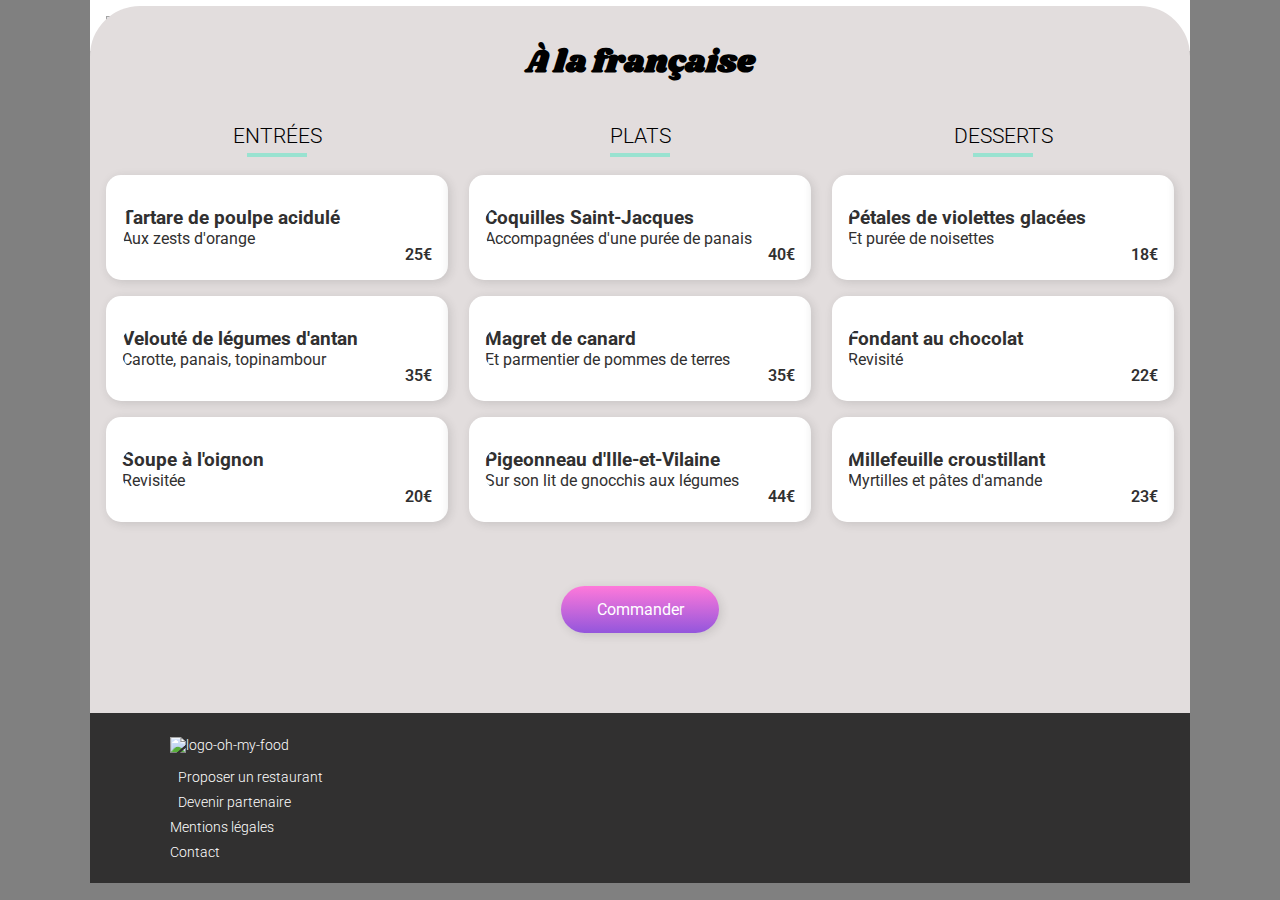
==== a-la-française.html @ e8783a26 "V 1 Version quasi-finale : 2 bugs à régler : les textes mangés des vignettes des plats sur la gauche" ====
<!DOCTYPE html>
<html lang="fr">
<head>
    <meta charset="UTF-8">
    <meta name="viewport" content="width=device-width, initial-scale=1.0">
    <title>À la française</title>
    <link rel="stylesheet" href="style.css">
    <script src="https://kit.fontawesome.com/1059b1d5ec.js" crossorigin="anonymous"></script>
    <link href="https://kit-free.fontawesome.com/releases/latest/css/free-v4-shims.min.css" media="all" rel="stylesheet">
    <link href="https://kit-free.fontawesome.com/releases/latest/css/free-v4-font-face.min.css" media="all" rel="stylesheet">
    <link href="https://kit-free.fontawesome.com/releases/latest/css/free.min.css" media="all" rel="stylesheet">
</head>
<body>

    <div class="page">


        <!-- Section header -->

        <header>

            <div class="fleche-section">
                <a href="index.html"><i class="fas fa-arrow-left"></i></a>
            </div>

            <img src="images/logo/ohmyfood@2x.svg" alt="logo-oh-my-food">


        </header>


        <!-- Section image -->

        <figure>

            <img src="images/restaurants/toa-heftiba-DQKerTsQwi0-unsplash.jpg" alt="à-la-française">

        </figure>



        <!-- Section corps de page -->


        <section class="corps-de-page">


            <div class="titre">

                <h1>À la française</h1>
                
                <a href="">
                    <i class="far fa-heart"></i>
                    <i class="fas fa-heart"></i>
                </a>
                
            </div>


            
            <div class="plats">
                
                <!-- Section concernant les entrées -->

                <article>
    
                    <h2>Entrées</h2>
    
                    <div class="liste-plats">

                        <a href="">
                            
                            <div>
                                <div class="description-plat">
            
                                    <h3>Tartare de poulpe acidulé</h3>
                                    <p>Aux zests d'orange</p>
            
                                </div>
            
                                <span>25€</span>
                                <div class="validateur">
                                    <i class="fas fa-check"></i>
                                </div>

                            </div>
        
                        </a>
                        
                        <a href="">
        
                            <div>
                                <div class="description-plat">
            
                                    <h3>Velouté de légumes d'antan</h3>
                                    <p>Carotte, panais, topinambour</p>
            
                                </div>
            
                                <span>35€</span>
                                <div class="validateur">
                                    <i class="fas fa-check"></i>
                                </div>

            
                            </div>
        
                        </a>
        
                        <a href="">
        
                            <div>
                                <div class="description-plat">
            
                                    <h3>Soupe à l'oignon</h3>
                                    <p>Revisitée</p>
            
                                </div>
            
                                <span>20€</span>
                                <div class="validateur">
                                    <i class="fas fa-check"></i>
                                </div>

                            </div>
        
                        </a>

                    </div>
        
        
        
    
    
                </article>
    
    
                <!-- Section concernant les plats -->
    
                <article>
    
                    <h2>Plats</h2>
        
                    <div class="liste-plats">

                        <a href="">
        
                            <div>
                                <div class="description-plat">
            
                                    <h3>Coquilles Saint-Jacques</h3>
                                    <p>Accompagnées d'une purée de panais</p>
            
                                </div>
            
                                <span>40€</span>
                                <div class="validateur">
                                    <i class="fas fa-check"></i>
                                </div>

                            </div>
        
                        </a>
        
                        <a href="">
        
                            <div>
                                <div class="description-plat">
            
                                    <h3>Magret de canard</h3>
                                    <p>Et parmentier de pommes de terres</p>
            
                                </div>
            
                                <span>35€</span>
                                <div class="validateur">
                                    <i class="fas fa-check"></i>
                                </div>

                            </div>
        
                        </a>
                        
                        <a href="">
        
                            <div>
                                <div class="description-plat">
            
                                    <h3>Pigeonneau d'Ille-et-Vilaine</h3>
                                    <p>Sur son lit de gnocchis aux légumes</p>
            
                                </div>
            
                                <span>44€</span>
                                <div class="validateur">
                                    <i class="fas fa-check"></i>
                                </div>

                            </div>
        
                        </a>

                    </div>
    
    
        
                </article>
    
    
                <!-- Section concernant les desserts -->
    
    
                <article>
    
                    <h2>Desserts</h2>
        
                    <div class="liste-plats">

                        <a href="">
        
                            <div>
                                <div class="description-plat">
            
                                    <h3>Pétales de violettes glacées</h3>
                                    <p>Et purée de noisettes</p>
            
                                </div>
            
                                <span>18€</span>
                                <div class="validateur">
                                    <i class="fas fa-check"></i>
                                </div>

                            </div>
        
                        </a>
        
                        <a href="">
        
                            <div>
                                <div class="description-plat">
            
                                    <h3>Fondant au chocolat</h3>
                                    <p>Revisité</p>
            
                                </div>
            
                                <span>22€</span>
                                <div class="validateur">
                                    <i class="fas fa-check"></i>
                                </div>

                            </div>
        
                        </a>
        
                        <a href="">
        
                            <div>
                                <div class="description-plat">
            
                                    <h3>Millefeuille croustillant</h3>
                                    <p>Myrtilles et pâtes d'amande</p>
            
                                </div>
            
                                <span>23€</span>
                                <div class="validateur">
                                    <i class="fas fa-check"></i>
                                </div>

                            </div>
        
                        </a>

                    </div>
    
        
    
    
                </article>

            </div>


            <a href="" class="bouton-cta">Commander</a>



        </section>


        
        <!-- Section footer -->

        <footer>
            <img src="images/logo/ohmyfood.png" alt="logo-oh-my-food" class="logo-footer">
            <ul>
                <li><a href=""><i class="fas fa-utensils"></i>Proposer un restaurant</a></li>
                <li><a href=""><i class="fas fa-hands-helping"></i>Devenir partenaire</a></li>
                <li><a href="">Mentions légales</a></li>
                <li><a href="mailto:mb.bruggisser@gmail.com">Contact</a></li>
            </ul>
        </footer>



    </div>






    
</body>
</html>
---- style.css ----
@import url("https://fonts.googleapis.com/css2?family=Roboto:wght@100;300;400;500;700&family=Shrikhand&display=swap");
.padding, .vignette, .accueil .fonctionnement ol li, .accueil .restaurants .liste-restaurants div .description-vignette, .accueil .restaurants .liste-restaurants .page .corps-de-page .plats article .liste-plats a div .description-plat, .page .corps-de-page .plats article .liste-plats a .accueil .restaurants .liste-restaurants div .description-plat, .page .corps-de-page .plats article .liste-plats a div, section, .page header, .page .corps-de-page {
  padding: 1rem;
}

.arrondis, .vignette, .accueil .fonctionnement ol li, .accueil .restaurants .liste-restaurants div .description-vignette, .accueil .restaurants .liste-restaurants .page .corps-de-page .plats article .liste-plats a div .description-plat, .page .corps-de-page .plats article .liste-plats a .accueil .restaurants .liste-restaurants div .description-plat, .page .corps-de-page .plats article .liste-plats a div {
  border-radius: 15px;
}

.ombre, .bouton-cta, .nouveau-bouton, .vignette, .accueil .fonctionnement ol li, .accueil .restaurants .liste-restaurants div .description-vignette, .accueil .restaurants .liste-restaurants .page .corps-de-page .plats article .liste-plats a div .description-plat, .page .corps-de-page .plats article .liste-plats a .accueil .restaurants .liste-restaurants div .description-plat, .page .corps-de-page .plats article .liste-plats a div, .loading-spinner .cercle {
  -webkit-box-shadow: 2px 2px 10px rgba(50, 50, 50, 0.15);
          box-shadow: 2px 2px 10px rgba(50, 50, 50, 0.15);
}

.shrikhand, h1 {
  font-family: 'Shrikhand', cursive;
}

.roboto, body, .accueil h1 {
  font-family: 'Roboto', sans-serif;
}

.alignerCentre, .bouton-cta, .accueil .localisation, .accueil .presentation, .accueil .fonctionnement ol li::before, .accueil .fonctionnement ol li i, .page header, .page .corps-de-page .plats article .liste-plats a div .validateur i {
  text-align: center;
}

.block, .bouton-cta, img, .accueil .presentation h1 span, .accueil .fonctionnement ol li::before, .page figure img, .page .corps-de-page .plats article h2::after, .page footer .logo-footer {
  display: block;
}

.cacher {
  display: none;
}

.relative, .vignette, .accueil .fonctionnement ol li, .accueil .restaurants .liste-restaurants div .description-vignette, .accueil .restaurants .liste-restaurants .page .corps-de-page .plats article .liste-plats a div .description-plat, .page .corps-de-page .plats article .liste-plats a .accueil .restaurants .liste-restaurants div .description-plat, .page .corps-de-page .plats article .liste-plats a div, .accueil .restaurants .liste-restaurants div, .page header, .page .corps-de-page, .page .corps-de-page .titre {
  position: relative;
}

.absolute, .nouveau-bouton, .fa-heart, .loading-spinner .cercle, .accueil .fonctionnement ol li::before, .accueil .fonctionnement ol li i, .page header .fleche-section, .page .corps-de-page .plats article .liste-plats a div span, .page .corps-de-page .plats article .liste-plats a div .validateur {
  position: absolute;
}

.animer, .bouton-cta, .fas.fa-heart, .accueil .fonctionnement ol li, .page .corps-de-page .plats article .liste-plats a div .description-plat, .page .corps-de-page .plats article .liste-plats a div span, .page .corps-de-page .plats article .liste-plats a div .validateur {
  -webkit-transition: 0.5s;
  transition: 0.5s;
}

h2 {
  font-weight: 300;
  font-size: 1.3rem;
}

.bouton-cta {
  padding: 0.9rem 1.8rem;
  max-width: 100px;
  margin: 3rem auto 4rem;
  background: -webkit-gradient(linear, left top, left bottom, from(#FF79DA), to(#9356DC));
  background: linear-gradient(#FF79DA, #9356DC);
  color: #FFF;
  border-radius: 50px;
}

.bouton-cta:hover {
  background: -webkit-gradient(linear, left top, left bottom, from(#E69AE0), to(#B274E1));
  background: linear-gradient(#E69AE0, #B274E1);
  -webkit-box-shadow: 2px 9px 19px 2px rgba(50, 50, 50, 0.35);
          box-shadow: 2px 9px 19px 2px rgba(50, 50, 50, 0.35);
}

.nouveau-bouton {
  z-index: 1;
  top: 1rem;
  right: 1rem;
  left: auto;
  padding: 0.5rem 1rem;
  background-color: #99E2D0;
  color: #088C6B;
  font-style: normal;
  font-weight: 600;
}

.vignette, .accueil .fonctionnement ol li, .accueil .restaurants .liste-restaurants div .description-vignette, .accueil .restaurants .liste-restaurants .page .corps-de-page .plats article .liste-plats a div .description-plat, .page .corps-de-page .plats article .liste-plats a .accueil .restaurants .liste-restaurants div .description-plat, .page .corps-de-page .plats article .liste-plats a div {
  background-color: #FFF;
  margin-bottom: 1rem;
  cursor: pointer;
}

.description-vignette, .page .corps-de-page .plats article .liste-plats a div .description-plat {
  -webkit-box-shadow: none;
          box-shadow: none;
  padding: 0;
  margin: 0;
}

.description-vignette h3, .page .corps-de-page .plats article .liste-plats a div .description-plat h3, .description-vignette p, .page .corps-de-page .plats article .liste-plats a div .description-plat p {
  margin: 0;
}

body {
  background-color: grey;
  margin: 0;
}

a {
  color: #313030;
  text-decoration: none;
}

ul {
  list-style: none;
  padding-left: 0;
}

img {
  max-width: 100%;
}

.fa-heart {
  font-size: 1.5rem;
}

.fas.fa-heart {
  color: #9356DC;
  opacity: 0;
}

.fas.fa-heart:hover {
  opacity: 1;
}

.wrapper, .page {
  width: 400px;
  margin: auto;
}

@media (min-width: 800px) {
  .wrapper, .page {
    width: 800px;
  }
}

@media (min-width: 1100px) {
  .wrapper, .page {
    width: 1100px;
  }
}

.loading-spinner {
  width: 100%;
  height: 100vh;
  background-color: white;
  position: fixed;
  z-index: -2;
  opacity: 0;
  -webkit-animation: fade-in 2s linear 1;
          animation: fade-in 2s linear 1;
}

.loading-spinner .cercle {
  top: 50%;
  left: 50%;
  -webkit-transform: translate(-50%, -50%) rotate(0deg);
          transform: translate(-50%, -50%) rotate(0deg);
  width: 150px;
  height: 150px;
  border: 15px solid #99E2D0;
  border-top: 15px solid #9356DC;
  border-radius: 100%;
  -webkit-animation: loading 1s linear 2;
          animation: loading 1s linear 2;
}

@-webkit-keyframes loading {
  100% {
    -webkit-transform: translate(-50%, -50%) rotate(360deg);
            transform: translate(-50%, -50%) rotate(360deg);
  }
}

@keyframes loading {
  100% {
    -webkit-transform: translate(-50%, -50%) rotate(360deg);
            transform: translate(-50%, -50%) rotate(360deg);
  }
}

@-webkit-keyframes fade-in {
  0%, 70% {
    opacity: 1;
    z-index: 2;
  }
  100% {
    opacity: 0;
    z-index: 2;
  }
}

@keyframes fade-in {
  0%, 70% {
    opacity: 1;
    z-index: 2;
  }
  100% {
    opacity: 0;
    z-index: 2;
  }
}

.accueil h2 {
  font-weight: 600;
}

.accueil .localisation {
  background-color: #bebebe;
  padding: 0.05rem;
}

.accueil .localisation p i {
  margin-right: 1rem;
}

.accueil .presentation {
  background-color: #e2dddd;
}

.accueil .presentation p {
  font-weight: 300;
  max-width: 300px;
  margin: auto;
}

.accueil .presentation .bouton-cta {
  max-width: 180px;
  margin: 2rem auto;
}

.accueil .fonctionnement {
  padding-left: 2rem;
  background-color: #FFF;
}

.accueil .fonctionnement ol {
  padding-left: 0;
}

.accueil .fonctionnement ol li {
  padding: 1.5rem;
  background-color: #e2dddd;
  list-style: none;
}

.accueil .fonctionnement ol li::before {
  padding: 0.3rem 0.6rem 0.2rem;
  font-size: 0.9rem;
  margin-left: -2.1rem;
  background-color: #9356DC;
  color: #FFF;
  border-radius: 100%;
}

.accueil .fonctionnement ol li::before:nth-of-type(1) {
  content: "1";
}

.accueil .fonctionnement ol li::before:nth-of-type(2) {
  content: "2";
}

.accueil .fonctionnement ol li::before:nth-of-type(3) {
  content: "3";
}

.accueil .fonctionnement ol li:nth-of-type(1)::before {
  content: "1";
}

.accueil .fonctionnement ol li:nth-of-type(2)::before {
  content: "2";
}

.accueil .fonctionnement ol li:nth-of-type(3)::before {
  content: "3";
}

.accueil .fonctionnement ol li i {
  width: 20px;
  left: 10%;
  top: 40%;
  color: #7B7B7B;
  font-size: 1.3rem;
}

.accueil .fonctionnement ol li h3 {
  padding-left: 75px;
  margin: 0;
  font-size: 1rem;
  font-weight: 500;
}

.accueil .fonctionnement ol li:hover {
  background-color: #9256dc33;
}

.accueil .fonctionnement ol li:hover i {
  color: #9356DC;
}

.accueil .restaurants {
  background-color: #e2dddd;
}

.accueil .restaurants .liste-restaurants div img {
  max-height: 200px;
  width: 100%;
  -o-object-fit: cover;
     object-fit: cover;
  border-top-left-radius: 15px;
  border-top-right-radius: 15px;
}

.accueil .restaurants .liste-restaurants div .vignette, .accueil .restaurants .liste-restaurants div .fonctionnement ol li, .accueil .fonctionnement ol .restaurants .liste-restaurants div li, .accueil .restaurants .liste-restaurants div .description-vignette, .accueil .restaurants .liste-restaurants .page .corps-de-page .plats article .liste-plats a div .description-plat, .page .corps-de-page .plats article .liste-plats a .accueil .restaurants .liste-restaurants div .description-plat, .accueil .restaurants .liste-restaurants div .page .corps-de-page .plats article .liste-plats a div, .page .corps-de-page .plats article .liste-plats a .accueil .restaurants .liste-restaurants div div {
  border-top-left-radius: 0;
  border-top-right-radius: 0;
}

.accueil .restaurants .liste-restaurants div .description-vignette .fa-heart, .accueil .restaurants .liste-restaurants .page .corps-de-page .plats article .liste-plats a div .description-plat .fa-heart, .page .corps-de-page .plats article .liste-plats a .accueil .restaurants .liste-restaurants div .description-plat .fa-heart {
  right: 1.5rem;
  top: 25%;
}

@media (min-width: 800px) {
  .accueil .localisation {
    padding: 2rem;
  }
  .accueil .localisation p {
    font-size: 1.2rem;
  }
  .accueil .fonctionnement ol li h3 {
    padding-left: 0;
    text-align: center;
  }
  .accueil .fonctionnement ol li i {
    left: 30%;
  }
  .accueil .restaurants .liste-restaurants {
    display: -webkit-box;
    display: -ms-flexbox;
    display: flex;
    -ms-flex-wrap: wrap;
        flex-wrap: wrap;
    -webkit-box-pack: center;
        -ms-flex-pack: center;
            justify-content: center;
  }
  .accueil .restaurants .liste-restaurants .restaurant-item {
    width: 45%;
    margin: 0.5rem 1rem;
  }
  .accueil .restaurants .liste-restaurants .restaurant-item .description-vignette, .accueil .restaurants .liste-restaurants .restaurant-item .page .corps-de-page .plats article .liste-plats a div .description-plat, .page .corps-de-page .plats article .liste-plats a div .accueil .restaurants .liste-restaurants .restaurant-item .description-plat {
    padding: 2rem;
  }
}

@media (min-width: 1100px) {
  .accueil .fonctionnement ol li h3 {
    padding-left: 0;
    text-align: center;
  }
  .accueil .fonctionnement ol li i {
    left: 35%;
  }
  .accueil .restaurants .liste-restaurants .restaurants-item .description-vignette, .accueil .restaurants .liste-restaurants .restaurants-item .page .corps-de-page .plats article .liste-plats a div .description-plat, .page .corps-de-page .plats article .liste-plats a div .accueil .restaurants .liste-restaurants .restaurants-item .description-plat {
    width: 408px;
  }
}

.page header {
  background-color: #FFF;
}

.page header img {
  margin: auto;
}

.page header .fleche-section {
  top: 50%;
  -webkit-transform: translateY(-50%);
          transform: translateY(-50%);
}

.page header .fleche-section i {
  width: 25px;
}

.page figure {
  margin: 0;
}

.page figure img {
  width: 100%;
  max-height: 300px;
  -o-object-fit: cover;
     object-fit: cover;
}

@media (min-width: 800px) {
  .page figure img {
    max-height: 400px;
  }
}

.page .corps-de-page {
  padding-top: 0.7rem;
  z-index: 1;
  margin-top: -4rem;
  background-color: #e2dddd;
  border-top-left-radius: 50px;
  border-top-right-radius: 50px;
}

.page .corps-de-page .titre h1 {
  font-size: 2rem;
}

.page .corps-de-page .titre a .fa-heart {
  width: 20px;
  height: 20px;
  top: 0.7rem;
  right: 1.5rem;
  font-size: 1.5rem;
}

.page .corps-de-page .plats article {
  -webkit-animation: apparition-article ease 1;
          animation: apparition-article ease 1;
}

.page .corps-de-page .plats article:nth-child(1) {
  -webkit-animation-duration: 0.8s;
          animation-duration: 0.8s;
}

.page .corps-de-page .plats article:nth-child(2) {
  -webkit-animation-duration: 1.3s;
          animation-duration: 1.3s;
}

.page .corps-de-page .plats article:nth-child(3) {
  -webkit-animation-duration: 1.8s;
          animation-duration: 1.8s;
}

.page .corps-de-page .plats article h2 {
  text-transform: uppercase;
}

.page .corps-de-page .plats article h2::after {
  content: "";
  width: 60px;
  height: 4px;
  margin-top: 5px;
  background-color: #99E2D0;
}

.page .corps-de-page .plats article .liste-plats a div {
  overflow: hidden;
}

.page .corps-de-page .plats article .liste-plats a div .description-plat {
  width: 100%;
}

.page .corps-de-page .plats article .liste-plats a div span {
  bottom: 1rem;
  right: 1rem;
  font-weight: 600;
}

.page .corps-de-page .plats article .liste-plats a div .validateur {
  top: 0;
  margin: 0;
  width: 2rem;
  height: 43px;
  right: 0;
  -webkit-transform: translateX(100%);
          transform: translateX(100%);
  background-color: #99E2D0;
  border-top-left-radius: 0;
  border-bottom-left-radius: 0;
}

.page .corps-de-page .plats article .liste-plats a div .validateur i {
  position: absolute;
  left: 50%;
  top: 50%;
  -webkit-transform: translate(-50%, -50%) rotate(0deg);
          transform: translate(-50%, -50%) rotate(0deg);
  width: 24px;
  height: 20px;
  padding-top: 4px;
  border-radius: 100%;
  background-color: #FFF;
  color: #99E2D0;
}

@-webkit-keyframes icone {
  100% {
    -webkit-transform: translate(-50%, -50%) rotate(360deg);
            transform: translate(-50%, -50%) rotate(360deg);
  }
}

@keyframes icone {
  100% {
    -webkit-transform: translate(-50%, -50%) rotate(360deg);
            transform: translate(-50%, -50%) rotate(360deg);
  }
}

.page .corps-de-page .plats article .liste-plats a div:hover .description-plat {
  width: 60%;
  white-space: nowrap;
  overflow: hidden;
}

.page .corps-de-page .plats article .liste-plats a div:hover span {
  right: 5rem;
}

.page .corps-de-page .plats article .liste-plats a div:hover .validateur {
  -webkit-transform: translateX(0);
          transform: translateX(0);
}

.page .corps-de-page .plats article .liste-plats a div:hover .validateur i {
  -webkit-animation: icone 0.6s ease 1;
          animation: icone 0.6s ease 1;
}

@-webkit-keyframes apparition-article {
  0% {
    opacity: 0;
  }
  30% {
    opacity: 0;
    -webkit-transform: translateY(20px);
            transform: translateY(20px);
  }
  100% {
    opacity: 1;
  }
}

@keyframes apparition-article {
  0% {
    opacity: 0;
  }
  30% {
    opacity: 0;
    -webkit-transform: translateY(20px);
            transform: translateY(20px);
  }
  100% {
    opacity: 1;
  }
}

@media (min-width: 800px) {
  .page .corps-de-page h1, .page .corps-de-page h2 {
    margin-left: 4rem;
  }
  .page .corps-de-page .plats article .liste-plats a div {
    width: 80%;
    margin: 0 auto 1rem;
  }
}

@media (min-width: 1100px) {
  .page .corps-de-page h1, .page .corps-de-page h2 {
    margin-left: 0;
    text-align: center;
  }
  .page .corps-de-page h2::after {
    margin: auto;
  }
  .page .corps-de-page .plats {
    display: -webkit-box;
    display: -ms-flexbox;
    display: flex;
    -webkit-box-pack: justify;
        -ms-flex-pack: justify;
            justify-content: space-between;
  }
  .page .corps-de-page .plats article .liste-plats a div {
    width: 310px;
    padding: 2rem 1rem;
  }
}

.page footer {
  padding: 0.5rem 1rem;
  background-color: #313030;
  color: #FFF;
  font-size: 0.9rem;
  font-weight: 300;
}

.page footer .logo-footer {
  width: 150px;
  margin-top: 1rem;
}

.page footer ul li {
  margin: 0.5rem 0;
}

.page footer ul li a {
  color: #FFF;
}

.page footer ul li a i {
  width: 18px;
  color: #FFF;
  margin-right: 0.5rem;
  text-align: center;
}

.page footer ul li a:hover {
  color: #99E2D0;
}

@media (min-width: 800px) {
  .page footer img, .page footer ul {
    margin-left: 4rem;
  }
}
/*# sourceMappingURL=style.css.map */
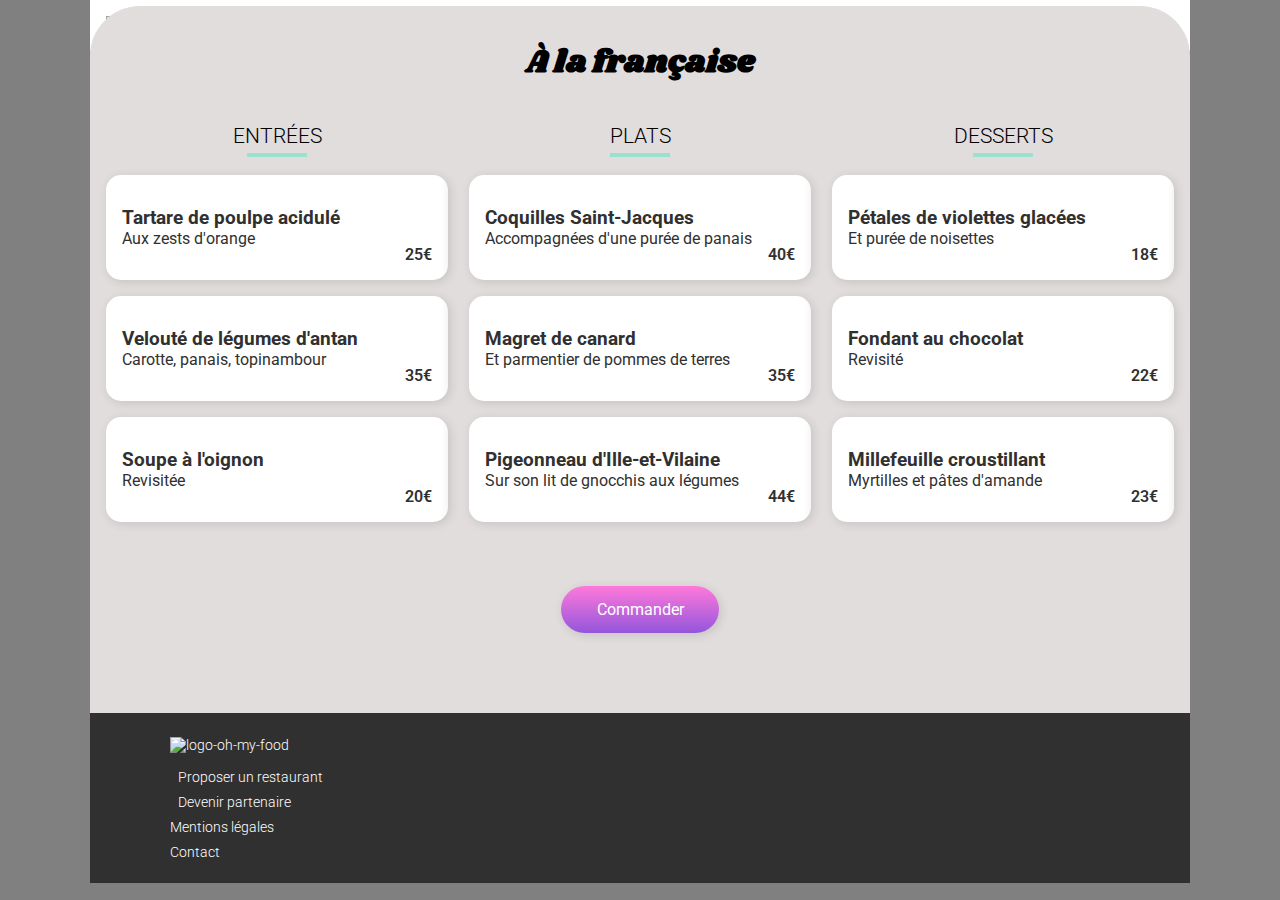
==== commit c29c76a2: "V 1.2 Check W3C OK" ====
--- a/a-la-française.html
+++ b/a-la-française.html
@@ -49,10 +49,10 @@
 
                 <h1>À la française</h1>
                 
-                <a href="">
+                <em>
                     <i class="far fa-heart"></i>
                     <i class="fas fa-heart"></i>
-                </a>
+                </em>
                 
             </div>
 
--- a/style.css
+++ b/style.css
@@ -88,12 +88,15 @@
 .description-vignette, .page .corps-de-page .plats article .liste-plats a div .description-plat {
   -webkit-box-shadow: none;
           box-shadow: none;
+  border-radius: 0;
   padding: 0;
   margin: 0;
 }
 
 .description-vignette h3, .page .corps-de-page .plats article .liste-plats a div .description-plat h3, .description-vignette p, .page .corps-de-page .plats article .liste-plats a div .description-plat p {
   margin: 0;
+  overflow: hidden;
+  text-overflow: ellipsis;
 }
 
 body {
@@ -215,7 +218,11 @@
   padding: 0.05rem;
 }
 
-.accueil .localisation p i {
+.accueil .localisation h2 {
+  font-weight: 500;
+}
+
+.accueil .localisation h2 i {
   margin-right: 1rem;
 }
 
@@ -256,18 +263,6 @@
   background-color: #9356DC;
   color: #FFF;
   border-radius: 100%;
-}
-
-.accueil .fonctionnement ol li::before:nth-of-type(1) {
-  content: "1";
-}
-
-.accueil .fonctionnement ol li::before:nth-of-type(2) {
-  content: "2";
-}
-
-.accueil .fonctionnement ol li::before:nth-of-type(3) {
-  content: "3";
 }
 
 .accueil .fonctionnement ol li:nth-of-type(1)::before {
@@ -422,12 +417,13 @@
   font-size: 2rem;
 }
 
-.page .corps-de-page .titre a .fa-heart {
+.page .corps-de-page .titre em .fa-heart {
   width: 20px;
   height: 20px;
   top: 0.7rem;
   right: 1.5rem;
   font-size: 1.5rem;
+  cursor: pointer;
 }
 
 .page .corps-de-page .plats article {
@@ -468,6 +464,7 @@
 
 .page .corps-de-page .plats article .liste-plats a div .description-plat {
   width: 100%;
+  white-space: nowrap;
 }
 
 .page .corps-de-page .plats article .liste-plats a div span {
@@ -519,7 +516,6 @@
 
 .page .corps-de-page .plats article .liste-plats a div:hover .description-plat {
   width: 60%;
-  white-space: nowrap;
   overflow: hidden;
 }
 
